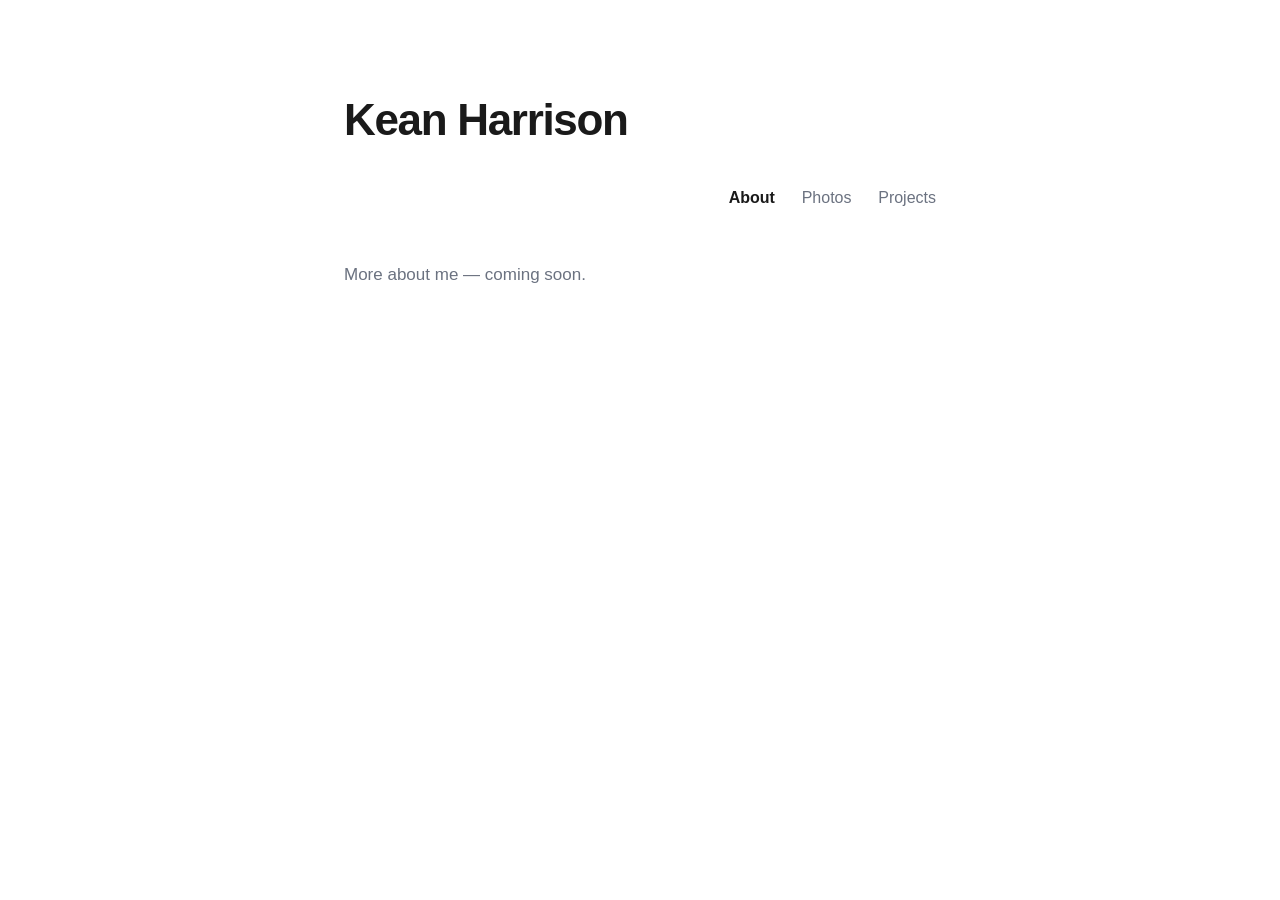
==== about.html @ 9c4adf18 "Scaffold portfolio: home, about, photos, projects pages Static HTML/CSS site modeled on demo.vercel." ====
<!DOCTYPE html>
<html lang="en">
<head>
  <meta charset="UTF-8" />
  <meta name="viewport" content="width=device-width, initial-scale=1" />
  <title>About — Kean Harrison</title>
  <link rel="stylesheet" href="style.css" />
</head>
<body>
  <div class="wrap">
    <header>
      <h1 class="site-name"><a href="index.html">Kean Harrison</a></h1>
      <nav>
        <a href="about.html" aria-current="page">About</a>
        <a href="photos.html">Photos</a>
        <a href="projects.html">Projects</a>
      </nav>
    </header>

    <main>
      <p class="muted">More about me — coming soon.</p>
    </main>
  </div>
</body>
</html>
---- style.css ----
/* fa26-portfolio — minimal portfolio styles */

:root {
  --text: #1a1a1a;
  --muted: #6b7280;
  --link: #0070f3;
  --rule: #e5e7eb;
  --bg: #ffffff;
  --maxw: 640px;
}

* { box-sizing: border-box; }

html { -webkit-text-size-adjust: 100%; }

body {
  margin: 0;
  background: var(--bg);
  color: var(--text);
  font-family: -apple-system, BlinkMacSystemFont, "Segoe UI", Roboto, Helvetica, Arial, sans-serif;
  font-size: 17px;
  line-height: 1.7;
  -webkit-font-smoothing: antialiased;
}

.wrap {
  max-width: var(--maxw);
  margin: 0 auto;
  padding: 96px 24px 120px;
}

/* Header: name + nav */
.site-name {
  margin: 0;
  font-size: 2.75rem;
  font-weight: 800;
  letter-spacing: -0.03em;
  line-height: 1.1;
}
.site-name a {
  color: inherit;
  text-decoration: none;
}

nav {
  margin-top: 40px;
  text-align: right;
}
nav a {
  color: var(--muted);
  text-decoration: none;
  margin-left: 22px;
  font-size: 1rem;
}
nav a:first-child { margin-left: 0; }
nav a:hover { color: var(--text); }
nav a[aria-current="page"] {
  color: var(--text);
  font-weight: 600;
}

/* Body content */
main { margin-top: 48px; }
main p { margin: 0 0 20px; }

a { color: var(--link); }

hr {
  border: none;
  border-top: 1px solid var(--rule);
  margin: 48px 0;
}

/* Contact / link list */
.links {
  list-style: none;
  padding: 0;
  margin: 0;
}
.links li { margin-bottom: 22px; }
.links .label { color: var(--text); }

.muted { color: var(--muted); }

footer {
  margin-top: 80px;
  color: var(--muted);
  font-size: 0.9rem;
}
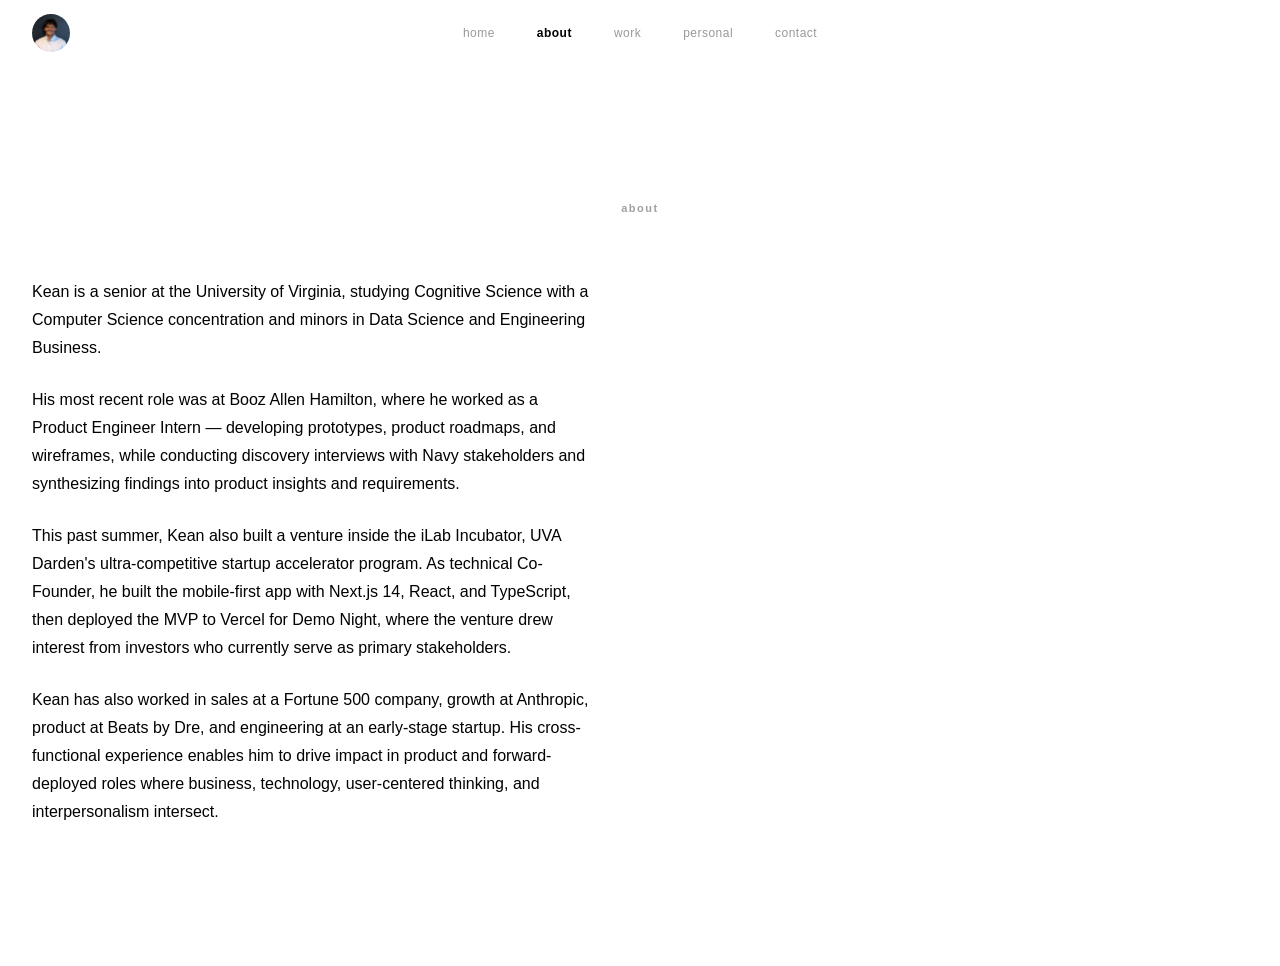
==== commit ae24d251: "Add headshot, circular nav logo, bigger hero, about page, work tab toggle, centered inner nav, grey " ====
--- a/about.html
+++ b/about.html
@@ -3,23 +3,51 @@
 <head>
   <meta charset="UTF-8" />
   <meta name="viewport" content="width=device-width, initial-scale=1" />
-  <title>About — Kean Harrison</title>
+  <title>about — Kean Harrison</title>
   <link rel="stylesheet" href="style.css" />
 </head>
-<body>
-  <div class="wrap">
-    <header>
-      <h1 class="site-name"><a href="index.html">Kean Harrison</a></h1>
-      <nav>
-        <a href="about.html" aria-current="page">About</a>
-        <a href="photos.html">Photos</a>
-        <a href="projects.html">Projects</a>
-      </nav>
-    </header>
+<body class="inner-body">
 
-    <main>
-      <p class="muted">More about me — coming soon.</p>
-    </main>
+  <header class="site-header header-inner">
+    <a href="index.html" class="nav-logo">
+      <img src="assets/headshot.jpg" alt="Kean Harrison" />
+    </a>
+    <nav class="topnav">
+      <a href="index.html">home</a>
+      <a href="about.html" class="active">about</a>
+      <a href="work.html">work</a>
+      <a href="personal.html">personal</a>
+      <a href="contact.html">contact</a>
+    </nav>
+  </header>
+
+  <div class="inner">
+    <p class="page-heading">about</p>
+
+    <div class="about-text">
+      <p>Kean is a senior at the University of Virginia, studying Cognitive
+        Science with a Computer Science concentration and minors in Data
+        Science and Engineering Business.</p>
+
+      <p>His most recent role was at Booz Allen Hamilton, where he worked as a
+        Product Engineer Intern — developing prototypes, product roadmaps, and
+        wireframes, while conducting discovery interviews with Navy stakeholders
+        and synthesizing findings into product insights and requirements.</p>
+
+      <p>This past summer, Kean also built a venture inside the iLab Incubator,
+        UVA Darden's ultra-competitive startup accelerator program. As technical
+        Co-Founder, he built the mobile-first app with Next.js 14, React, and
+        TypeScript, then deployed the MVP to Vercel for Demo Night, where the
+        venture drew interest from investors who currently serve as primary
+        stakeholders.</p>
+
+      <p>Kean has also worked in sales at a Fortune 500 company, growth at
+        Anthropic, product at Beats by Dre, and engineering at an early-stage
+        startup. His cross-functional experience enables him to drive impact in
+        product and forward-deployed roles where business, technology,
+        user-centered thinking, and interpersonalism intersect.</p>
+    </div>
   </div>
+
 </body>
 </html>
--- a/style.css
+++ b/style.css
@@ -1,89 +1,343 @@
-/* fa26-portfolio — minimal portfolio styles */
+/* ============================================================
+   Kean Harrison — design system
+   ============================================================ */
 
 :root {
-  --text: #1a1a1a;
-  --muted: #6b7280;
-  --link: #0070f3;
-  --rule: #e5e7eb;
-  --bg: #ffffff;
-  --maxw: 640px;
-}
-
-* { box-sizing: border-box; }
-
-html { -webkit-text-size-adjust: 100%; }
+  --margin:   32px;
+  --nav-h:    65px;
+  --black:    #000000;
+  --white:    #ffffff;
+  --muted:    #A0A0A0;
+  --nav-idle: #999999;
+  --font:     "Helvetica Neue", Helvetica, Arial, sans-serif;
+}
+
+*, *::before, *::after { box-sizing: border-box; margin: 0; padding: 0; }
+html, body { height: 100%; }
 
 body {
-  margin: 0;
-  background: var(--bg);
-  color: var(--text);
-  font-family: -apple-system, BlinkMacSystemFont, "Segoe UI", Roboto, Helvetica, Arial, sans-serif;
-  font-size: 17px;
-  line-height: 1.7;
+  background: var(--white);
+  color: var(--black);
+  font-family: var(--font);
   -webkit-font-smoothing: antialiased;
-}
-
-.wrap {
-  max-width: var(--maxw);
-  margin: 0 auto;
-  padding: 96px 24px 120px;
-}
-
-/* Header: name + nav */
-.site-name {
-  margin: 0;
-  font-size: 2.75rem;
+  -moz-osx-font-smoothing: grayscale;
+  overflow-x: hidden;
+}
+
+/* ── NAV SHARED ─────────────────────────────────────── */
+
+.site-header {
+  position: fixed;
+  top: 0; left: 0; right: 0;
+  height: var(--nav-h);
+  display: flex;
+  align-items: center;
+  padding: 0 var(--margin);
+  z-index: 200;
+  background: var(--white);
+}
+
+/* Circular headshot logo */
+.nav-logo {
+  display: block;
+  width: 38px;
+  height: 38px;
+  border-radius: 50%;
+  overflow: hidden;
+  flex-shrink: 0;
+  text-decoration: none;
+}
+.nav-logo img {
+  width: 100%;
+  height: 100%;
+  object-fit: cover;
+  object-position: center 18%;
+  display: block;
+}
+
+/* Nav links */
+.topnav {
+  display: flex;
+  align-items: center;
+  gap: 42px;
+}
+.topnav a {
+  font-family: var(--font);
+  font-size: 12px;
+  font-weight: 500;
+  letter-spacing: 0.04em;
+  color: var(--nav-idle);
+  text-decoration: none;
+  line-height: 1;
+  transition: color 0.15s ease;
+}
+.topnav a:hover,
+.topnav a.active {
+  color: var(--black);
+}
+.topnav a.active {
+  font-weight: 700;
+}
+
+/* HOME: logo far-left, nav far-right */
+.header-home {
+  justify-content: space-between;
+}
+
+/* INNER PAGES: logo far-left, nav centered absolutely */
+.header-inner {
+  justify-content: flex-start;
+  position: relative;
+}
+.header-inner .topnav {
+  position: absolute;
+  left: 50%;
+  transform: translateX(-50%);
+}
+
+/* ── HOME HERO ───────────────────────────────────────── */
+
+.home-body {
+  display: flex;
+  flex-direction: column;
+  height: 100vh;
+  overflow: hidden;
+}
+
+.hero {
+  flex: 1;
+  display: flex;
+  flex-direction: column;
+  align-items: center;
+  justify-content: center;
+  padding: 0 var(--margin);
+  gap: 28px;
+}
+
+.hero-name {
+  display: flex;
+  align-items: center;
+  gap: 0.1em;
+  font-family: var(--font);
+  font-size: clamp(72px, 13vw, 210px);
   font-weight: 800;
-  letter-spacing: -0.03em;
-  line-height: 1.1;
-}
-.site-name a {
-  color: inherit;
+  letter-spacing: -0.05em;
+  line-height: 1;
+  white-space: nowrap;
+  color: var(--black);
+  user-select: none;
+}
+
+/* Inline photo slot */
+.photo-slot {
+  display: inline-flex;
+  align-items: center;
+  width:  0.62em;
+  height: 0.62em;
+  flex-shrink: 0;
+  overflow: hidden;
+  background: #d4d4d4;
+  filter: grayscale(20%);
+  position: relative;
+  top: -0.02em;
+}
+.photo-slot img {
+  width: 100%;
+  height: 100%;
+  object-fit: cover;
+  object-position: center 15%;
+  display: block;
+}
+
+/* Tagline below name */
+.hero-tagline {
+  font-size: 13px;
+  font-weight: 400;
+  letter-spacing: 0.06em;
+  color: var(--muted);
+  text-transform: uppercase;
+  text-align: center;
+}
+
+/* ── BOTTOM STATUS BAR ───────────────────────────────── */
+
+.status-bar {
+  display: flex;
+  align-items: flex-end;
+  justify-content: space-between;
+  padding: 0 var(--margin) 26px;
+  flex-shrink: 0;
+}
+.status-bar span {
+  font-size: 11px;
+  font-weight: 500;
+  letter-spacing: 0.06em;
+  text-transform: uppercase;
+  color: var(--muted);
+  line-height: 1.4;
+}
+.status-bar .status-center { text-align: center; }
+.status-bar .status-right  { text-align: right; }
+
+/* ── INNER PAGE SHELL ────────────────────────────────── */
+
+.inner-body { background: var(--white); }
+
+.inner {
+  padding-top: calc(var(--nav-h) + 72px);
+  padding-left: var(--margin);
+  padding-right: var(--margin);
+  padding-bottom: 140px;
+}
+
+/* Centered lowercase page heading for inner pages */
+.page-heading {
+  font-size: 11px;
+  font-weight: 600;
+  letter-spacing: 0.14em;
+  text-transform: lowercase;
+  color: var(--muted);
+  text-align: center;
+  margin-bottom: 64px;
+}
+
+/* ── WORK / TAB TOGGLE ───────────────────────────────── */
+
+.tab-bar {
+  display: flex;
+  gap: 0;
+  margin-bottom: 56px;
+}
+
+.tab-btn {
+  background: none;
+  border: none;
+  cursor: pointer;
+  font-family: var(--font);
+  font-size: 12px;
+  font-weight: 500;
+  letter-spacing: 0.08em;
+  text-transform: lowercase;
+  color: var(--nav-idle);
+  padding: 0 0 8px;
+  margin-right: 36px;
+  border-bottom: 1.5px solid transparent;
+  transition: color 0.15s ease, border-color 0.15s ease;
+}
+.tab-btn:hover { color: var(--black); }
+.tab-btn.active {
+  color: var(--black);
+  border-bottom-color: var(--black);
+}
+
+.tab-panel { display: none; }
+.tab-panel.active { display: block; }
+
+/* Work entry rows */
+.entry {
+  display: grid;
+  grid-template-columns: 1fr auto;
+  align-items: baseline;
+  gap: 0 32px;
+  padding: 24px 0;
+  border-top: 1px solid #e4e4e4;
+}
+.entry:last-child { border-bottom: 1px solid #e4e4e4; }
+
+.entry-org {
+  font-size: 18px;
+  font-weight: 700;
+  letter-spacing: -0.02em;
+  color: var(--black);
+  line-height: 1.2;
+}
+.entry-role {
+  font-size: 12px;
+  font-weight: 400;
+  color: var(--muted);
+  margin-top: 5px;
+  letter-spacing: 0.01em;
+}
+.entry-date {
+  font-size: 11px;
+  font-weight: 500;
+  letter-spacing: 0.06em;
+  text-transform: uppercase;
+  color: var(--muted);
+  text-align: right;
+  white-space: nowrap;
+}
+
+/* ── ABOUT PAGE ──────────────────────────────────────── */
+
+.about-text {
+  max-width: 560px;
+  font-size: 16px;
+  line-height: 1.75;
+  font-weight: 400;
+  color: var(--black);
+}
+.about-text p + p { margin-top: 24px; }
+
+/* ── CONTACT ─────────────────────────────────────────── */
+
+.link-list { list-style: none; }
+.link-list li { border-top: 1px solid #e4e4e4; }
+.link-list li:last-child { border-bottom: 1px solid #e4e4e4; }
+.link-list a {
+  display: flex;
+  justify-content: space-between;
+  align-items: center;
+  padding: 22px 0;
+  font-size: 15px;
+  font-weight: 600;
+  letter-spacing: -0.01em;
+  color: var(--black);
   text-decoration: none;
-}
-
-nav {
-  margin-top: 40px;
-  text-align: right;
-}
-nav a {
-  color: var(--muted);
-  text-decoration: none;
-  margin-left: 22px;
-  font-size: 1rem;
-}
-nav a:first-child { margin-left: 0; }
-nav a:hover { color: var(--text); }
-nav a[aria-current="page"] {
-  color: var(--text);
-  font-weight: 600;
-}
-
-/* Body content */
-main { margin-top: 48px; }
-main p { margin: 0 0 20px; }
-
-a { color: var(--link); }
-
-hr {
-  border: none;
-  border-top: 1px solid var(--rule);
-  margin: 48px 0;
-}
-
-/* Contact / link list */
-.links {
-  list-style: none;
-  padding: 0;
-  margin: 0;
-}
-.links li { margin-bottom: 22px; }
-.links .label { color: var(--text); }
-
-.muted { color: var(--muted); }
-
-footer {
-  margin-top: 80px;
-  color: var(--muted);
-  font-size: 0.9rem;
-}
+  transition: opacity 0.15s ease;
+}
+.link-list a:hover { opacity: 0.35; }
+.link-arrow { font-size: 13px; font-weight: 400; color: var(--muted); }
+
+/* ── PERSONAL GRID ───────────────────────────────────── */
+
+.photo-grid {
+  display: grid;
+  grid-template-columns: repeat(3, 1fr);
+  gap: 6px;
+}
+.tile {
+  aspect-ratio: 1;
+  background: linear-gradient(150deg, var(--t1) 0%, var(--t2) 100%);
+  opacity: 0;
+  transform: translateY(6px);
+  animation: fadeUp 0.45s ease forwards;
+  transition: opacity 0.2s ease;
+  cursor: pointer;
+}
+.tile:hover { opacity: 0.65 !important; }
+.tile:nth-child(1)  { --t1:#2a2a2a; --t2:#111; animation-delay:.02s }
+.tile:nth-child(2)  { --t1:#222;    --t2:#0d0d0d; animation-delay:.06s }
+.tile:nth-child(3)  { --t1:#333;    --t2:#161616; animation-delay:.10s }
+.tile:nth-child(4)  { --t1:#1e1e1e; --t2:#0a0a0a; animation-delay:.14s }
+.tile:nth-child(5)  { --t1:#2e2e2e; --t2:#131313; animation-delay:.18s }
+.tile:nth-child(6)  { --t1:#262626; --t2:#0f0f0f; animation-delay:.22s }
+.tile:nth-child(7)  { --t1:#383838; --t2:#181818; animation-delay:.26s }
+.tile:nth-child(8)  { --t1:#202020; --t2:#0c0c0c; animation-delay:.30s }
+.tile:nth-child(9)  { --t1:#2c2c2c; --t2:#121212; animation-delay:.34s }
+.tile:nth-child(10) { --t1:#282828; --t2:#101010; animation-delay:.38s }
+.tile:nth-child(11) { --t1:#303030; --t2:#141414; animation-delay:.42s }
+.tile:nth-child(12) { --t1:#242424; --t2:#0e0e0e; animation-delay:.46s }
+@keyframes fadeUp { to { opacity: 1; transform: translateY(0); } }
+
+/* ── RESPONSIVE ──────────────────────────────────────── */
+@media (max-width: 768px) {
+  :root { --margin: 18px; }
+  .topnav { gap: 20px; }
+  .header-inner .topnav { position: static; transform: none; margin-left: auto; }
+  .hero-name { font-size: clamp(52px, 14vw, 14vw); white-space: normal; flex-wrap: wrap; justify-content: center; }
+  .photo-grid { grid-template-columns: repeat(2, 1fr); }
+  .entry { grid-template-columns: 1fr; gap: 6px; }
+  .entry-date { text-align: left; }
+  .status-bar { flex-direction: column; align-items: flex-start; gap: 4px; padding-bottom: 20px; }
+}
